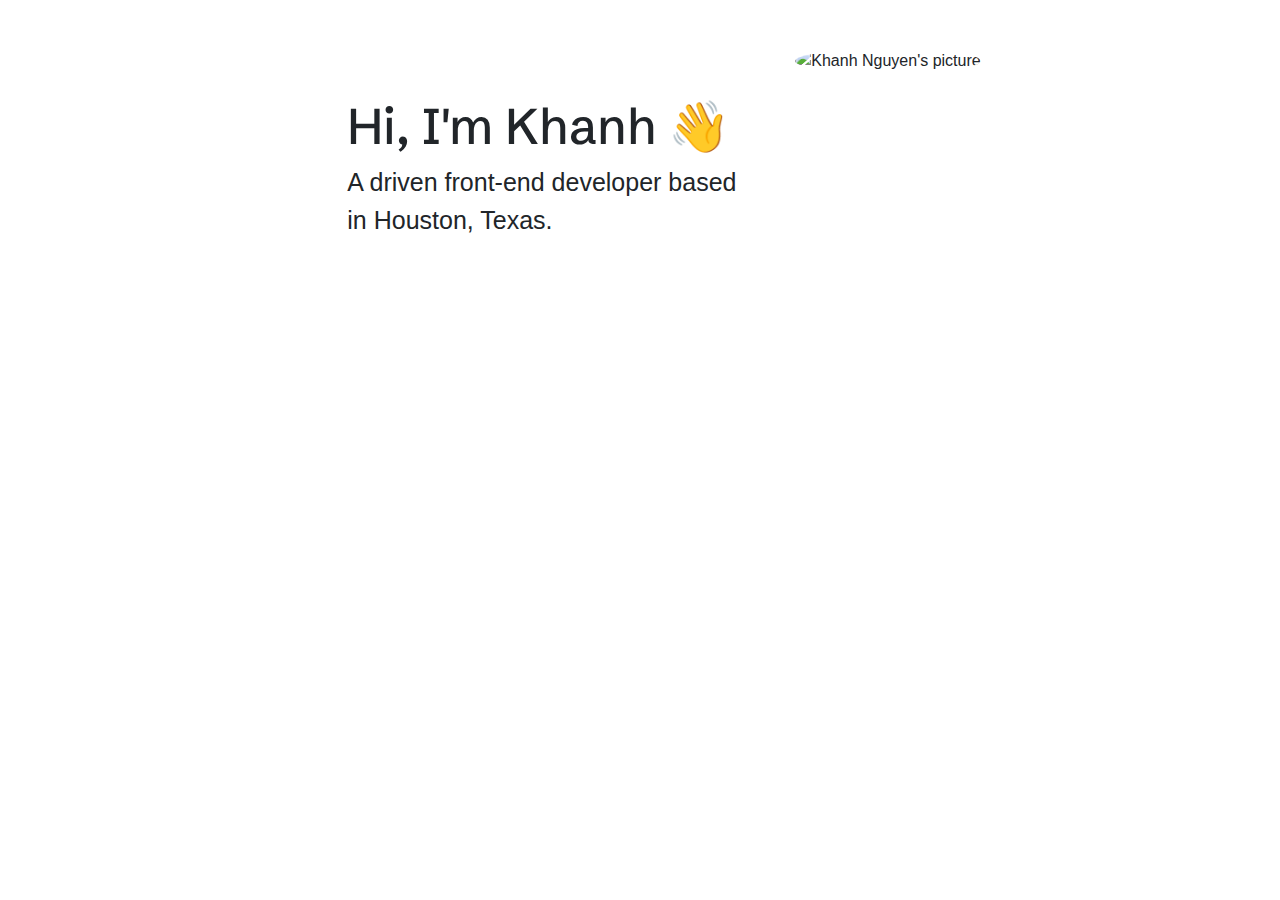
==== index.html @ e23da2a3 "Added CSS color variables in CSS" ====
<!DOCTYPE html>
<html lang="en">

<head>
    <meta charset="UTF-8">
    <meta name="viewport" content="width=device-width, initial-scale=1.0">
    <title>Khanh Nguyen - Portfolio</title>
    <meta name="description"
        content="Khanh Nguyen's front-end developer portfolio specializing in HTML, CSS, and JavaScript.">
    <link rel="stylesheet" href="https://cdn.jsdelivr.net/npm/bootstrap@4.0.0/dist/css/bootstrap.min.css"
        integrity="sha384-Gn5384xqQ1aoWXA+058RXPxPg6fy4IWvTNh0E263XmFcJlSAwiGgFAW/dAiS6JXm" crossorigin="anonymous">
    <link rel="preconnect" href="https://fonts.googleapis.com">
    <link rel="preconnect" href="https://fonts.gstatic.com" crossorigin>
    <link href="https://fonts.googleapis.com/css2?family=Schibsted+Grotesk:wght@700&display=swap" rel="stylesheet">
    <script src="https://kit.fontawesome.com/e6a4cb6747.js" crossorigin="anonymous"></script>
    <link rel="stylesheet" href="/css/style.css">
</head>

<body>
    <div class="intro-container d-flex justify-content-center m-5">
        <div class="intro-content m-5">
            <h1>Hi, I'm Khanh 👋</h1>
            <p class="intro-description">A driven front-end developer based in Houston, Texas.</p>
            <div class="intro-links">
                <span>
                    <a href="mailto:knh.nguyen2002@gmail.com" target="_blank" class="in-link" title="Email link"><i
                            class="fa-solid fa-envelope"></i></a>
                </span>
                <span>
                    <a href="https://www.linkedin.com/in/khanhn2002/" target="_blank" class="in-link"
                        title="LinkedIn link"><i class="fa-brands fa-linkedin"></i></a>
                </span>
                <span>
                    <a href="https://github.com/sixthsenseriot" target="_blank" class="in-link" title="GitHub link"><i
                            class="fa-brands fa-github"></i></a>
                </span>
            </div class="intro-links">
        </div>
        <div class="intro-picture">
            <img src="/img/pfp_main.jpg" alt="Khanh Nguyen's picture" title="Khanh Nguyen's picture"
                class="pfp rounded-circle">
        </div>
    </div>

    <script src="https://code.jquery.com/jquery-3.2.1.slim.min.js"
        integrity="sha384-KJ3o2DKtIkvYIK3UENzmM7KCkRr/rE9/Qpg6aAZGJwFDMVNA/GpGFF93hXpG5KkN"
        crossorigin="anonymous"></script>
    <script src="https://cdn.jsdelivr.net/npm/popper.js@1.12.9/dist/umd/popper.min.js"
        integrity="sha384-ApNbgh9B+Y1QKtv3Rn7W3mgPxhU9K/ScQsAP7hUibX39j7fakFPskvXusvfa0b4Q"
        crossorigin="anonymous"></script>
    <script src="https://cdn.jsdelivr.net/npm/bootstrap@4.0.0/dist/js/bootstrap.min.js"
        integrity="sha384-JZR6Spejh4U02d8jOt6vLEHfe/JQGiRRSQQxSfFWpi1MquVdAyjUar5+76PVCmYl"
        crossorigin="anonymous"></script>
</body>

</html>
---- css/style.css ----
:root {
  --primary-black: #212529;
  --lighter-black: #535c64;
}

.intro-content {
  max-width: 400px;
}

h1 {
  font-family: "Schibsted Grotesk", sans-serif;
  font-size: 50px;
}

.intro-description {
  font-size: 25px;
}

a.in-link {
  color: var(--primary-black);
  font-size: 25px;
  margin-right: 10px;
}

a.in-link:hover {
  color: var(--lighter-black);
}

.pfp {
  max-width: 300px;
}
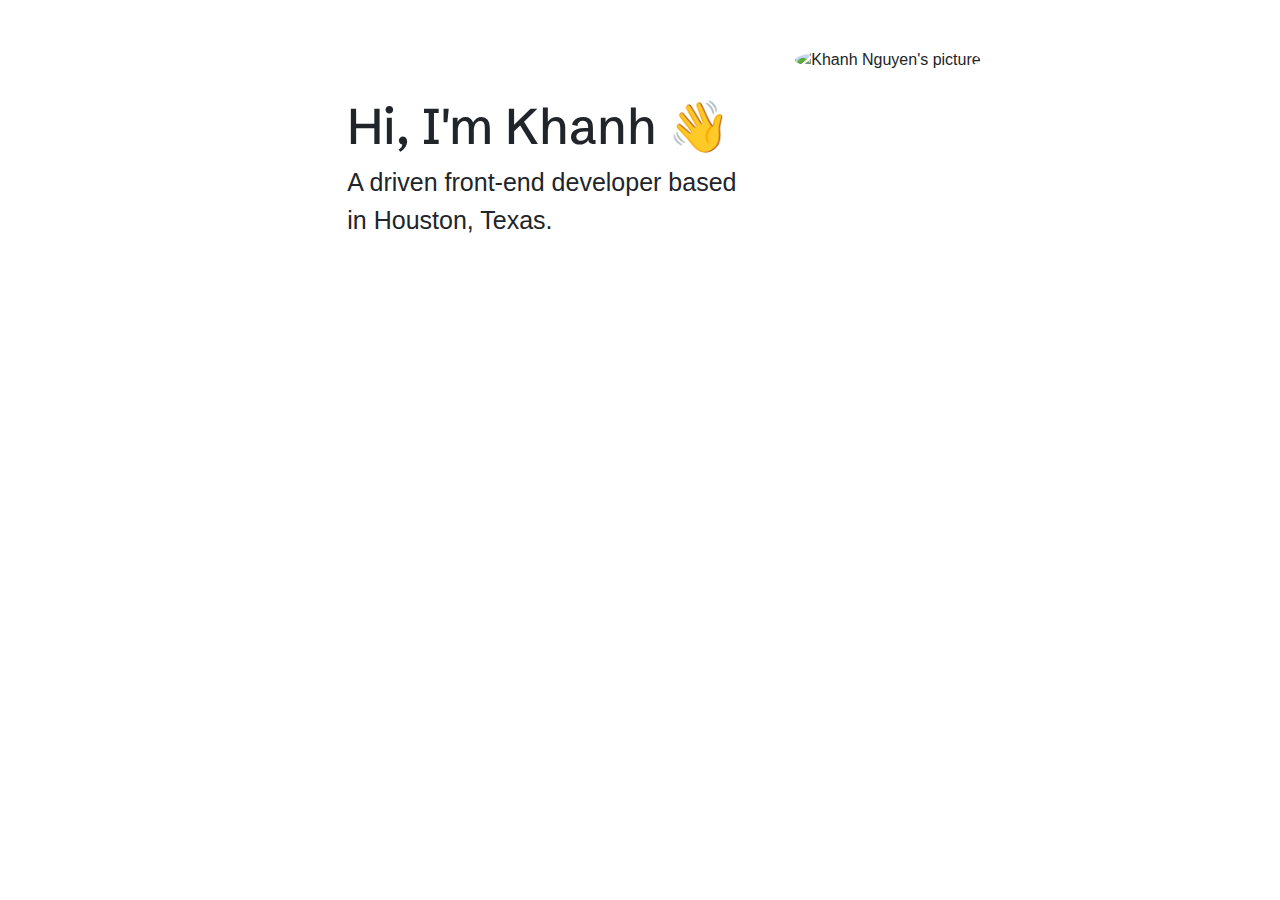
==== commit 09a9fa79: "Remove intro image from mobile view in HTML" ====
--- a/index.html
+++ b/index.html
@@ -38,7 +38,7 @@
         </div>
         <div class="intro-picture">
             <img src="/img/pfp_main.jpg" alt="Khanh Nguyen's picture" title="Khanh Nguyen's picture"
-                class="pfp rounded-circle">
+                class="pfp rounded-circle d-none d-md-block">
         </div>
     </div>
 
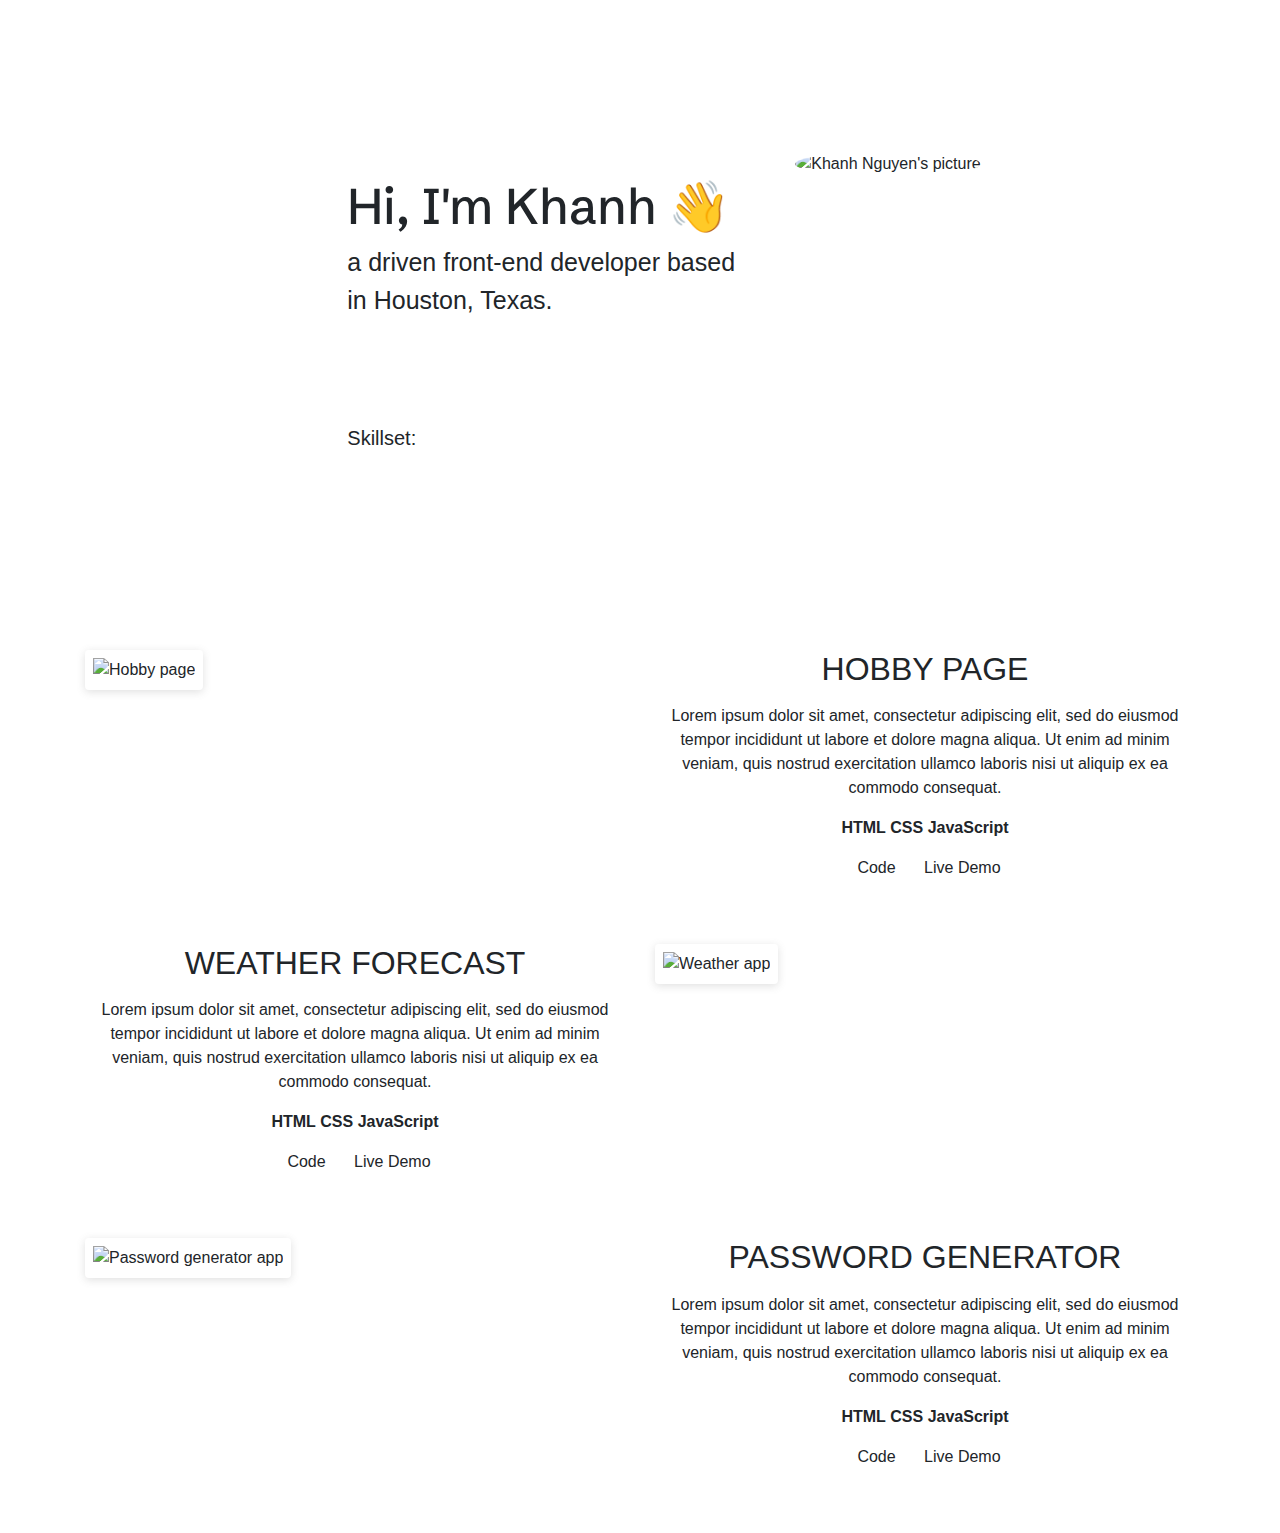
==== commit 1aae5bcc: "Added project code and website links in HTML" ====
--- a/index.html
+++ b/index.html
@@ -20,10 +20,10 @@
     <div class="intro-container d-flex justify-content-center m-5">
         <div class="intro-content m-5">
             <h1>Hi, I'm Khanh 👋</h1>
-            <p class="intro-description">A driven front-end developer based in Houston, Texas.</p>
-            <div class="intro-links">
+            <p class="intro-description">a driven front-end developer based in Houston, Texas.</p>
+            <div class="mb-5">
                 <span>
-                    <a href="mailto:knh.nguyen2002@gmail.com" target="_blank" class="in-link" title="Email link"><i
+                    <a href="mailto:knh.nguyen2002@gmail.com" class="in-link" title="Email link"><i
                             class="fa-solid fa-envelope"></i></a>
                 </span>
                 <span>
@@ -34,11 +34,108 @@
                     <a href="https://github.com/sixthsenseriot" target="_blank" class="in-link" title="GitHub link"><i
                             class="fa-brands fa-github"></i></a>
                 </span>
-            </div class="intro-links">
+            </div>
+            <div class="skillset-container">
+                <span>
+                    <span class="mr-2">Skillset:</span>
+                    <i class="dev-logo fa-brands fa-html5"></i>
+                    <i class="dev-logo fa-brands fa-css3-alt"></i>
+                    <i class="dev-logo fa-brands fa-square-js"></i>
+                </span>
+            </div>
         </div>
         <div class="intro-picture">
-            <img src="/img/pfp_main.jpg" alt="Khanh Nguyen's picture" title="Khanh Nguyen's picture"
-                class="pfp rounded-circle d-none d-md-block">
+            <img src="/img/pfp-main.jpg" alt="Khanh Nguyen's picture" title="Khanh Nguyen's picture"
+                class="pfp rounded-circle d-none d-md-block mt-4">
+        </div>
+    </div>
+
+    <div class="projects-container m-5">
+        <div class="container">
+            <div class="row mb-5">
+                <div class="col-sm-6">
+                    <img src="/img/hobby.png" alt="Hobby page" title="Hobby page"
+                        class="project-img img-fluid rounded p-2">
+                </div>
+                <div class="col-sm-6">
+                    <h2 class="text-center mb-3">HOBBY PAGE</h2>
+                    <p class="text-center">
+                        Lorem ipsum dolor sit amet, consectetur adipiscing elit, sed do
+                        eiusmod tempor incididunt ut labore et dolore magna aliqua. Ut
+                        enim ad minim veniam, quis nostrud exercitation ullamco laboris
+                        nisi ut aliquip ex ea commodo consequat.
+                    </p>
+                    <p class="text-center">
+                        <span class="font-weight-bold">HTML</span>
+                        <span class="font-weight-bold">CSS</span>
+                        <span class="font-weight-bold">JavaScript</span>
+                    </p>
+                    <p class="text-center">
+                        <a href="https://github.com/sixthsenseriot/hobby-page" target="_blank"
+                            title="Github repository link" class="project-link mr-3"><i
+                                class="fa-brands fa-github mr-2"></i>Code</a>
+                        <a href="https://hobby-page-kn.netlify.app/" target="_blank" title="Live demo link"
+                            class="project-link"><i class="fa-solid fa-arrow-up-right-from-square mr-2"></i>Live
+                            Demo</a>
+                    </p>
+                </div>
+            </div>
+            <div class="row mb-5">
+                <div class="col-sm-6">
+                    <h2 class="text-center mb-3">WEATHER FORECAST</h2>
+                    <p class="text-center">
+                        Lorem ipsum dolor sit amet, consectetur adipiscing elit, sed do
+                        eiusmod tempor incididunt ut labore et dolore magna aliqua. Ut
+                        enim ad minim veniam, quis nostrud exercitation ullamco laboris
+                        nisi ut aliquip ex ea commodo consequat.
+                    </p>
+                    <p class="text-center">
+                        <span class="font-weight-bold">HTML</span>
+                        <span class="font-weight-bold">CSS</span>
+                        <span class="font-weight-bold">JavaScript</span>
+                    </p>
+                    <p class="text-center">
+                        <a href="https://github.com/sixthsenseriot/vanilla-weather-app" target="_blank"
+                            title="Github repository link" class="project-link mr-3"><i
+                                class="fa-brands fa-github mr-2"></i>Code</a>
+                        <a href="https://weather-app-kn.netlify.app/" target="_blank" title="Live demo link"
+                            class="project-link"><i class="fa-solid fa-arrow-up-right-from-square mr-2"></i>Live
+                            Demo</a>
+                    </p>
+                </div>
+                <div class="col-sm-6">
+                    <img src="/img/weather.png" alt="Weather app" title="Weather app"
+                        class="project-img img-fluid rounded p-2">
+                </div>
+            </div>
+            <div class="row mb-5">
+                <div class="col-sm-6">
+                    <img src="/img/password.png" alt="Password generator app" title="Password generator app"
+                        class="project-img img-fluid rounded p-2">
+                </div>
+                <div class="col-sm-6">
+                    <h2 class="text-center mb-3">PASSWORD GENERATOR</h2>
+                    <p class="text-center">
+                        Lorem ipsum dolor sit amet, consectetur adipiscing elit, sed do
+                        eiusmod tempor incididunt ut labore et dolore magna aliqua. Ut
+                        enim ad minim veniam, quis nostrud exercitation ullamco laboris
+                        nisi ut aliquip ex ea commodo consequat.
+                    </p>
+                    <p class="text-center">
+                        <span class="font-weight-bold">HTML</span>
+                        <span class="font-weight-bold">CSS</span>
+                        <span class="font-weight-bold">JavaScript</span>
+                    </p>
+                    <p class="text-center">
+                        <a href="https://github.com/sixthsenseriot/dashlane-generator-clone" target="_blank"
+                            title="Github repository link" class="project-link mr-3"><i
+                                class="fa-brands fa-github mr-2"></i>Code</a>
+                        <a href="https://password-generator-kn.netlify.app/" target="_blank" title="Live demo link"
+                            class="project-link"><i class="fa-solid fa-arrow-up-right-from-square mr-2"></i>Live
+                            Demo</a>
+                    </p>
+                </div>
+            </div>
         </div>
     </div>
 
--- a/css/style.css
+++ b/css/style.css
@@ -1,8 +1,13 @@
 :root {
   --primary-black: #212529;
-  --lighter-black: #535c64;
+  --light-blue: #3878af;
+  --box-shadow: rgba(99, 99, 99, 0.2) 0px 2px 8px 0px;
 }
 
+.intro-container {
+  padding-top: 80px;
+  padding-bottom: 100px;
+}
 .intro-content {
   max-width: 400px;
 }
@@ -15,17 +20,49 @@
 .intro-description {
   font-size: 25px;
 }
-
 a.in-link {
   color: var(--primary-black);
   font-size: 25px;
   margin-right: 10px;
 }
+a.in-link:hover {
+  color: var(--light-blue);
+}
 
-a.in-link:hover {
-  color: var(--lighter-black);
+.skillset-container {
+  font-size: 20px;
+}
+.dev-logo {
+  margin: 0 10px;
+  font-size: 22px;
+}
+.fa-html5 {
+  color: #e44d25;
+}
+.fa-css3-alt {
+  color: #016bc1;
+}
+.fa-square-js {
+  color: #e4a125;
 }
 
 .pfp {
   max-width: 300px;
 }
+
+.project-img {
+  box-shadow: var(--box-shadow);
+}
+
+.project-link {
+  color: var(--primary-black);
+}
+.project-link:hover {
+  color: var(--light-blue);
+}
+
+@media (max-width: 767px) {
+  .intro-content {
+    text-align: center;
+  }
+}
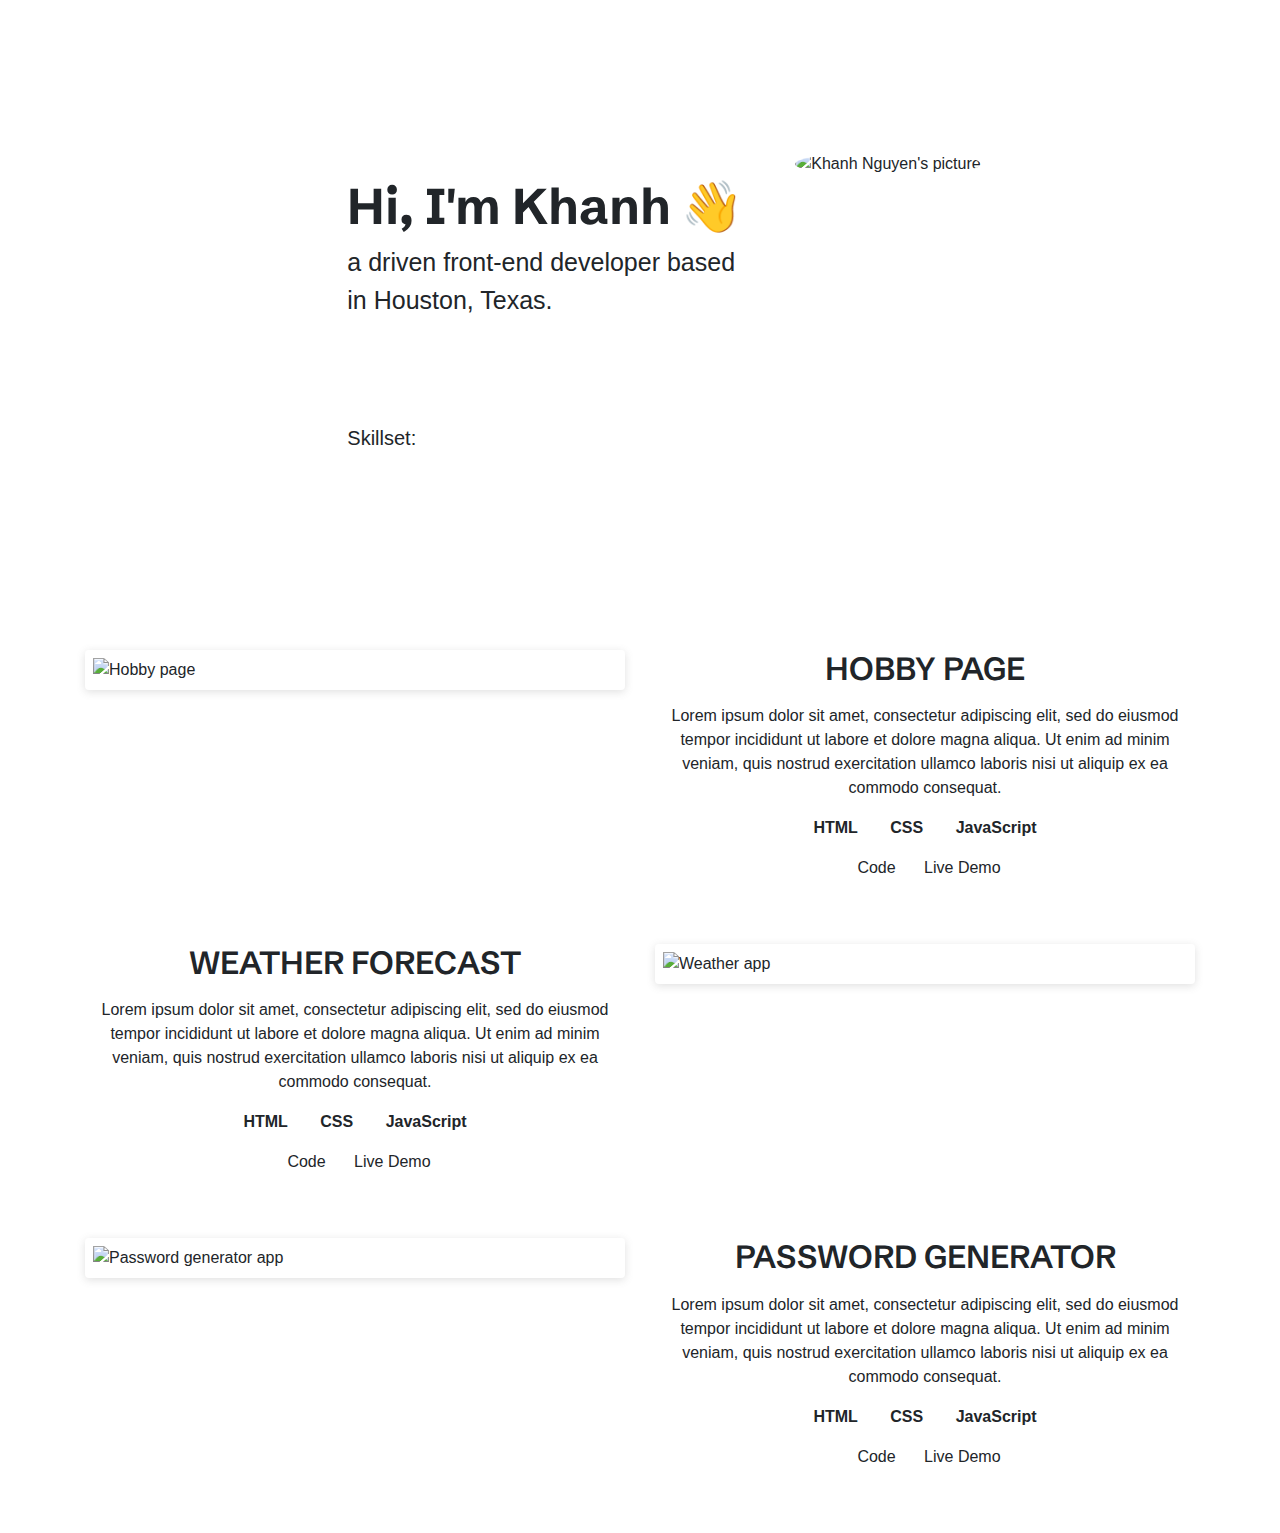
==== commit 9e750337: "Revised media query in CSS" ====
--- a/index.html
+++ b/index.html
@@ -11,7 +11,7 @@
         integrity="sha384-Gn5384xqQ1aoWXA+058RXPxPg6fy4IWvTNh0E263XmFcJlSAwiGgFAW/dAiS6JXm" crossorigin="anonymous">
     <link rel="preconnect" href="https://fonts.googleapis.com">
     <link rel="preconnect" href="https://fonts.gstatic.com" crossorigin>
-    <link href="https://fonts.googleapis.com/css2?family=Schibsted+Grotesk:wght@700&display=swap" rel="stylesheet">
+    <link href="https://fonts.googleapis.com/css2?family=Schibsted+Grotesk:wght@600;700&display=swap" rel="stylesheet">
     <script src="https://kit.fontawesome.com/e6a4cb6747.js" crossorigin="anonymous"></script>
     <link rel="stylesheet" href="/css/style.css">
 </head>
@@ -55,7 +55,7 @@
             <div class="row mb-5">
                 <div class="col-sm-6">
                     <img src="/img/hobby.png" alt="Hobby page" title="Hobby page"
-                        class="project-img img-fluid rounded p-2">
+                        class="project-img img-fluid rounded p-2 d-none d-sm-block">
                 </div>
                 <div class="col-sm-6">
                     <h2 class="text-center mb-3">HOBBY PAGE</h2>
@@ -66,9 +66,9 @@
                         nisi ut aliquip ex ea commodo consequat.
                     </p>
                     <p class="text-center">
-                        <span class="font-weight-bold">HTML</span>
-                        <span class="font-weight-bold">CSS</span>
-                        <span class="font-weight-bold">JavaScript</span>
+                        <span class="stack-used font-weight-bold">HTML</span>
+                        <span class="stack-used font-weight-bold">CSS</span>
+                        <span class="stack-used font-weight-bold">JavaScript</span>
                     </p>
                     <p class="text-center">
                         <a href="https://github.com/sixthsenseriot/hobby-page" target="_blank"
@@ -90,9 +90,9 @@
                         nisi ut aliquip ex ea commodo consequat.
                     </p>
                     <p class="text-center">
-                        <span class="font-weight-bold">HTML</span>
-                        <span class="font-weight-bold">CSS</span>
-                        <span class="font-weight-bold">JavaScript</span>
+                        <span class="stack-used font-weight-bold">HTML</span>
+                        <span class="stack-used font-weight-bold">CSS</span>
+                        <span class="stack-used font-weight-bold">JavaScript</span>
                     </p>
                     <p class="text-center">
                         <a href="https://github.com/sixthsenseriot/vanilla-weather-app" target="_blank"
@@ -105,13 +105,13 @@
                 </div>
                 <div class="col-sm-6">
                     <img src="/img/weather.png" alt="Weather app" title="Weather app"
-                        class="project-img img-fluid rounded p-2">
+                        class="project-img img-fluid rounded p-2 d-none d-sm-block">
                 </div>
             </div>
             <div class="row mb-5">
                 <div class="col-sm-6">
                     <img src="/img/password.png" alt="Password generator app" title="Password generator app"
-                        class="project-img img-fluid rounded p-2">
+                        class="project-img img-fluid rounded p-2 d-none d-sm-block">
                 </div>
                 <div class="col-sm-6">
                     <h2 class="text-center mb-3">PASSWORD GENERATOR</h2>
@@ -122,9 +122,9 @@
                         nisi ut aliquip ex ea commodo consequat.
                     </p>
                     <p class="text-center">
-                        <span class="font-weight-bold">HTML</span>
-                        <span class="font-weight-bold">CSS</span>
-                        <span class="font-weight-bold">JavaScript</span>
+                        <span class="stack-used font-weight-bold">HTML</span>
+                        <span class="stack-used font-weight-bold">CSS</span>
+                        <span class="stack-used font-weight-bold">JavaScript</span>
                     </p>
                     <p class="text-center">
                         <a href="https://github.com/sixthsenseriot/dashlane-generator-clone" target="_blank"
--- a/css/style.css
+++ b/css/style.css
@@ -2,6 +2,7 @@
   --primary-black: #212529;
   --light-blue: #3878af;
   --box-shadow: rgba(99, 99, 99, 0.2) 0px 2px 8px 0px;
+  --grotesk-font: "Schibsted Grotesk", sans-serif;
 }
 
 .intro-container {
@@ -13,8 +14,13 @@
 }
 
 h1 {
-  font-family: "Schibsted Grotesk", sans-serif;
+  font-family: var(--grotesk-font);
   font-size: 50px;
+  font-weight: 700;
+}
+h2 {
+  font-family: var(--grotesk-font);
+  font-weight: 600;
 }
 
 .intro-description {
@@ -53,16 +59,37 @@
 .project-img {
   box-shadow: var(--box-shadow);
 }
-
 .project-link {
   color: var(--primary-black);
 }
 .project-link:hover {
   color: var(--light-blue);
 }
+.stack-used {
+  margin: 0 14px;
+}
 
 @media (max-width: 767px) {
+  .intro-container {
+    padding-top: 60px;
+    padding-bottom: 100px;
+  }
+  h1 {
+    font-size: 38px;
+  }
+  .intro-description {
+    font-size: 20px;
+  }
   .intro-content {
     text-align: center;
   }
+  a.in-link {
+    margin: 0 5px;
+  }
+  .skillset-container {
+    font-size: 18px;
+  }
+  .dev-logo {
+    margin: 0 5px;
+  }
 }
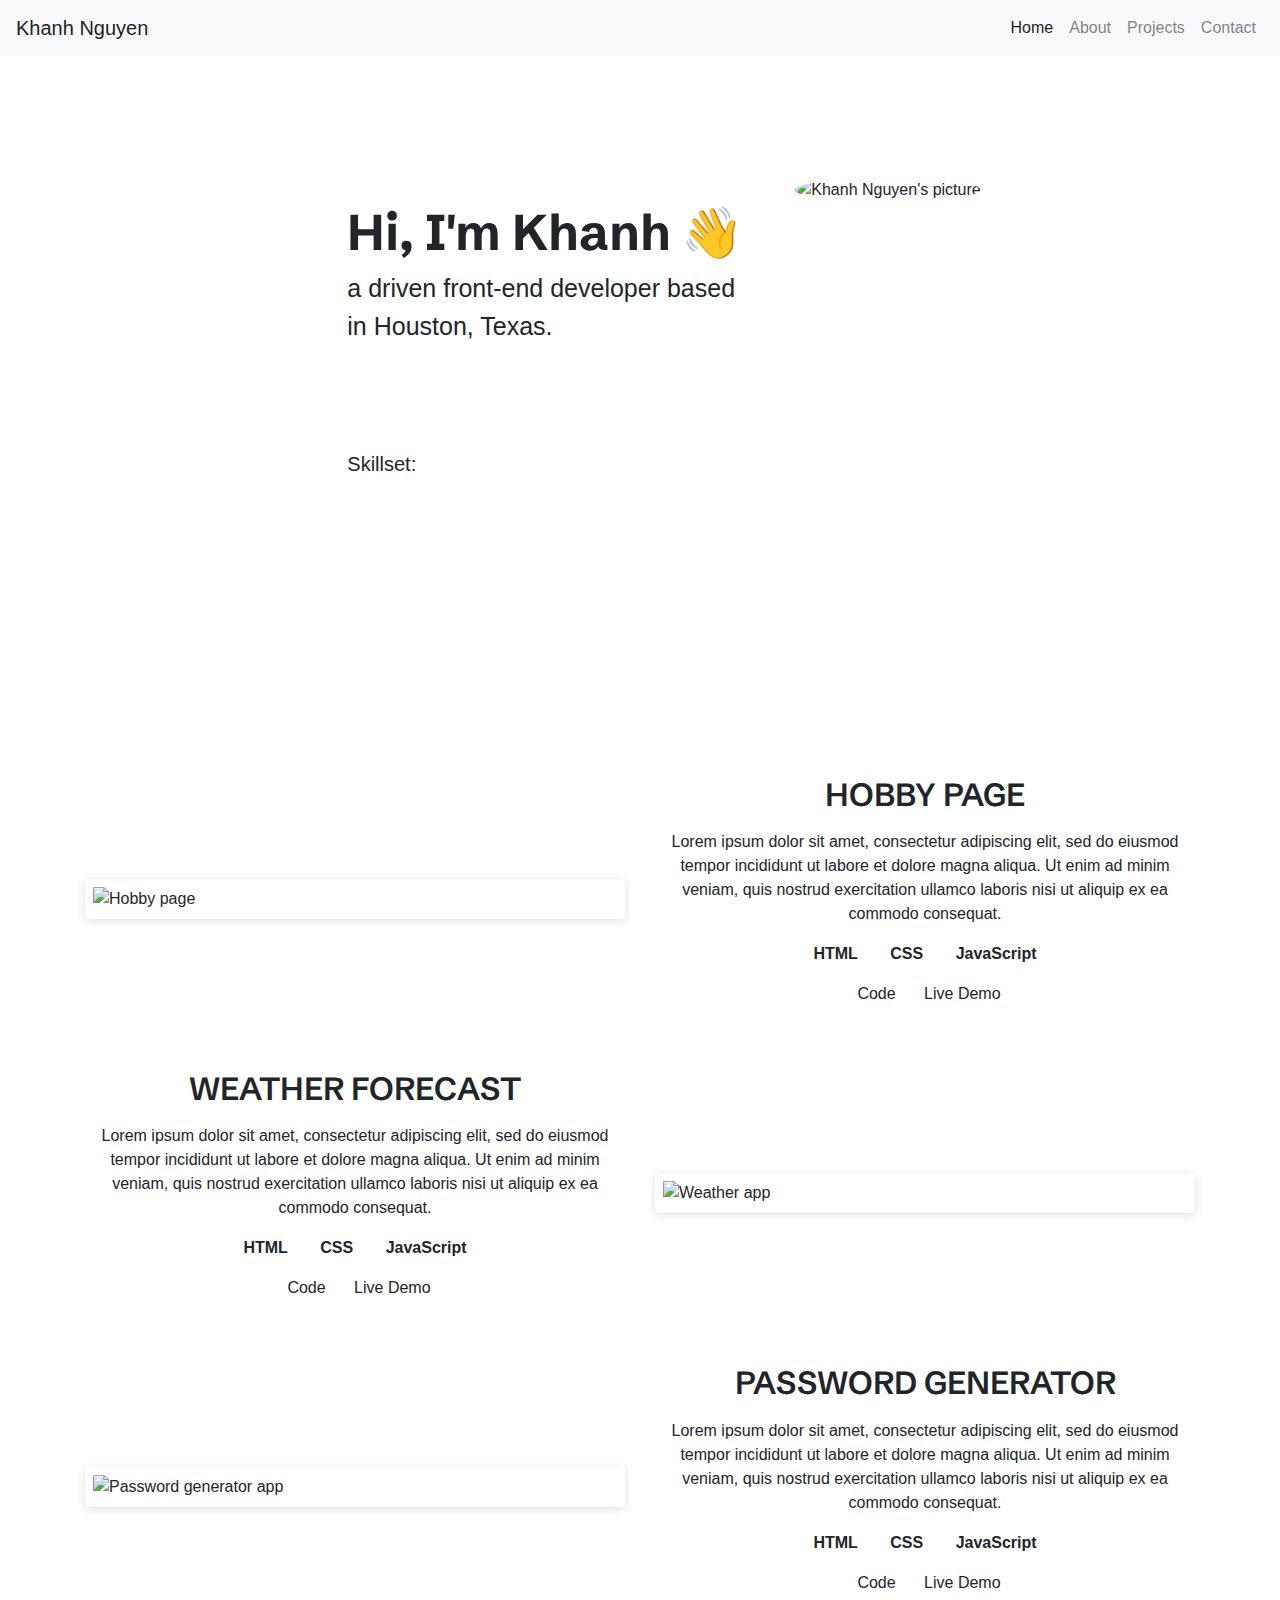
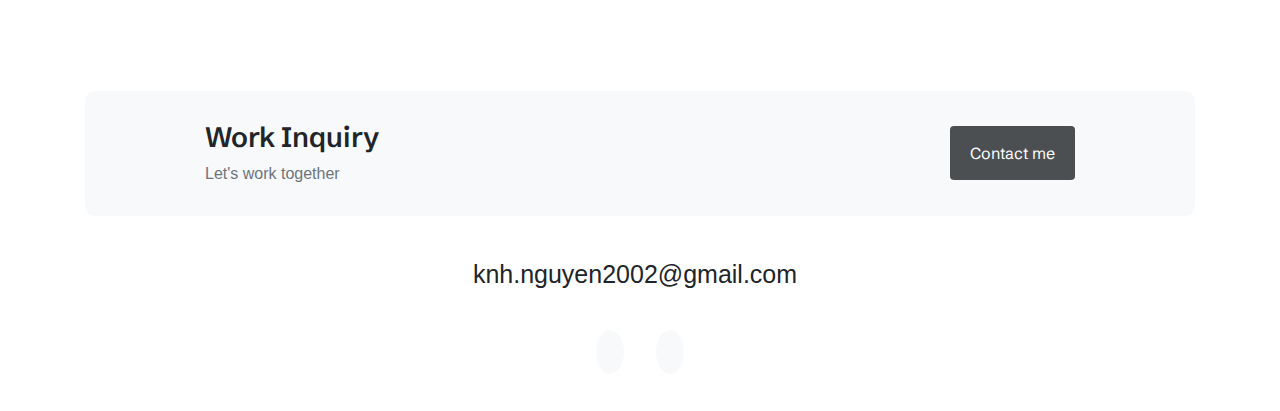
==== commit cebe9b72: "Made footer in index.html" ====
--- a/index.html
+++ b/index.html
@@ -17,6 +17,21 @@
 </head>
 
 <body>
+    <nav class="navbar navbar-expand-lg navbar-light bg-light">
+        <a class="navbar-brand" href="/">Khanh Nguyen</a>
+        <button class="navbar-toggler" type="button" data-toggle="collapse" data-target="#navbarNavAltMarkup"
+            aria-controls="navbarNavAltMarkup" aria-expanded="false" aria-label="Toggle navigation">
+            <span class="navbar-toggler-icon"></span>
+        </button>
+        <div class="collapse navbar-collapse justify-content-end" id="navbarNavAltMarkup">
+            <div class="navbar-nav">
+                <a class="nav-item nav-link active" href="/">Home <span class="sr-only">(current)</span></a>
+                <a class="nav-item nav-link" href="/about.html">About</a>
+                <a class="nav-item nav-link" href="/projects.html">Projects</a>
+                <a class="nav-item nav-link" href="/contact.html">Contact</a>
+            </div>
+        </div>
+    </nav>
     <div class="intro-container d-flex justify-content-center m-5">
         <div class="intro-content m-5">
             <h1>Hi, I'm Khanh 👋</h1>
@@ -52,7 +67,7 @@
 
     <div class="projects-container m-5">
         <div class="container">
-            <div class="row mb-5">
+            <div class="row mb-5 align-items-center">
                 <div class="col-sm-6">
                     <img src="/img/hobby.png" alt="Hobby page" title="Hobby page"
                         class="project-img img-fluid rounded p-2 d-none d-sm-block">
@@ -80,7 +95,7 @@
                     </p>
                 </div>
             </div>
-            <div class="row mb-5">
+            <div class="row mb-5 align-items-center">
                 <div class="col-sm-6">
                     <h2 class="text-center mb-3">WEATHER FORECAST</h2>
                     <p class="text-center">
@@ -108,7 +123,7 @@
                         class="project-img img-fluid rounded p-2 d-none d-sm-block">
                 </div>
             </div>
-            <div class="row mb-5">
+            <div class="row mb-5 align-items-center">
                 <div class="col-sm-6">
                     <img src="/img/password.png" alt="Password generator app" title="Password generator app"
                         class="project-img img-fluid rounded p-2 d-none d-sm-block">
@@ -139,6 +154,34 @@
         </div>
     </div>
 
+    <div class="container footer-container">
+        <footer>
+            <div class="contact-box d-flex justify-content-between align-items-center">
+                <div>
+                    <h3>Work Inquiry</h3>
+                    <p class="text-muted">Let's work together</p>
+                </div>
+                <div>
+                    <a href="/contact.html"><button class="contact-btn">Contact me</button></a>
+                </div>
+            </div>
+            <div class="d-flex justify-content-center">
+                <a href="mailto:knh.nguyen2002@gmail.com" title="Email link"
+                    class="email-link">knh.nguyen2002@gmail.com</a>
+            </div>
+            <div class="social-links text-center d-flex justify-content-center">
+                <div class="mr-3">
+                    <a href="https://www.linkedin.com/in/khanhn2002/" target="_blank" class="social"
+                        title="LinkedIn link"><i class="fa-brands fa-linkedin"></i></a>
+                </div>
+                <div class="ml-3">
+                    <a href="https://github.com/sixthsenseriot" target="_blank" class="social" title="GitHub link"><i
+                            class="fa-brands fa-github"></i></a>
+                </div>
+            </div>
+        </footer>
+    </div>
+
     <script src="https://code.jquery.com/jquery-3.2.1.slim.min.js"
         integrity="sha384-KJ3o2DKtIkvYIK3UENzmM7KCkRr/rE9/Qpg6aAZGJwFDMVNA/GpGFF93hXpG5KkN"
         crossorigin="anonymous"></script>
--- a/css/style.css
+++ b/css/style.css
@@ -1,16 +1,28 @@
 :root {
   --primary-black: #212529;
   --light-blue: #3878af;
+  --off-white: #f8f9fa;
   --box-shadow: rgba(99, 99, 99, 0.2) 0px 2px 8px 0px;
   --grotesk-font: "Schibsted Grotesk", sans-serif;
 }
 
 .intro-container {
-  padding-top: 80px;
-  padding-bottom: 100px;
+  padding-top: 50px;
+  padding-bottom: 200px;
 }
 .intro-content {
   max-width: 400px;
+}
+.about-container {
+  padding-top: 10px;
+}
+.about-content {
+  max-width: 400px;
+  margin: 3rem;
+}
+.content-container,
+.projects-header {
+  padding-top: 10px;
 }
 
 h1 {
@@ -18,21 +30,76 @@
   font-size: 50px;
   font-weight: 700;
 }
-h2 {
+h2,
+h3 {
   font-family: var(--grotesk-font);
   font-weight: 600;
 }
 
-.intro-description {
+.projects-header {
+  font-size: 40px;
+}
+
+.intro-description,
+.about-description {
   font-size: 25px;
 }
-a.in-link {
+a.in-link,
+a.email-link {
   color: var(--primary-black);
   font-size: 25px;
   margin-right: 10px;
 }
-a.in-link:hover {
+a.in-link:hover,
+a.contact:hover,
+a.email-link:hover {
   color: var(--light-blue);
+}
+a.contact,
+.contact-logo {
+  color: var(--primary-black);
+}
+
+footer {
+  margin-top: 80px;
+  margin-bottom: 40px;
+}
+footer .contact-box {
+  background-color: var(--off-white);
+  padding: 30px 120px;
+  border-radius: 10px;
+}
+footer .contact-box p {
+  margin: 0;
+}
+
+.email-link {
+  margin: 40px 0;
+}
+.social {
+  color: var(--primary-black);
+  background-color: var(--off-white);
+  font-size: 25px;
+  padding: 8px 14px;
+  border-radius: 50%;
+}
+
+.see-proj-btn,
+.contact-btn {
+  border-radius: 4px;
+  padding: 15px 20px;
+  color: white;
+  background-color: var(--primary-black);
+  border: none;
+  font-family: var(--grotesk-font);
+  opacity: 0.8;
+}
+.see-proj-btn:hover,
+.contact-btn:hover {
+  cursor: pointer;
+  background-color: var(--light-blue);
+  color: white;
+  transition: all 100ms ease-in-out;
 }
 
 .skillset-container {
@@ -68,6 +135,12 @@
 .stack-used {
   margin: 0 14px;
 }
+.enhance-img {
+  transition: transform 0.2s;
+}
+.enhance-img:hover {
+  transform: scale(1.02);
+}
 
 @media (max-width: 767px) {
   .intro-container {
@@ -92,4 +165,20 @@
   .dev-logo {
     margin: 0 5px;
   }
+  .about-container {
+    padding-top: 80px;
+  }
+  .about-content {
+    text-align: center;
+    margin: 0;
+  }
+  .card {
+    padding: 10px;
+  }
+  .contact-box {
+    display: none !important;
+  }
+  .email-link {
+    font-size: 20px !important;
+  }
 }
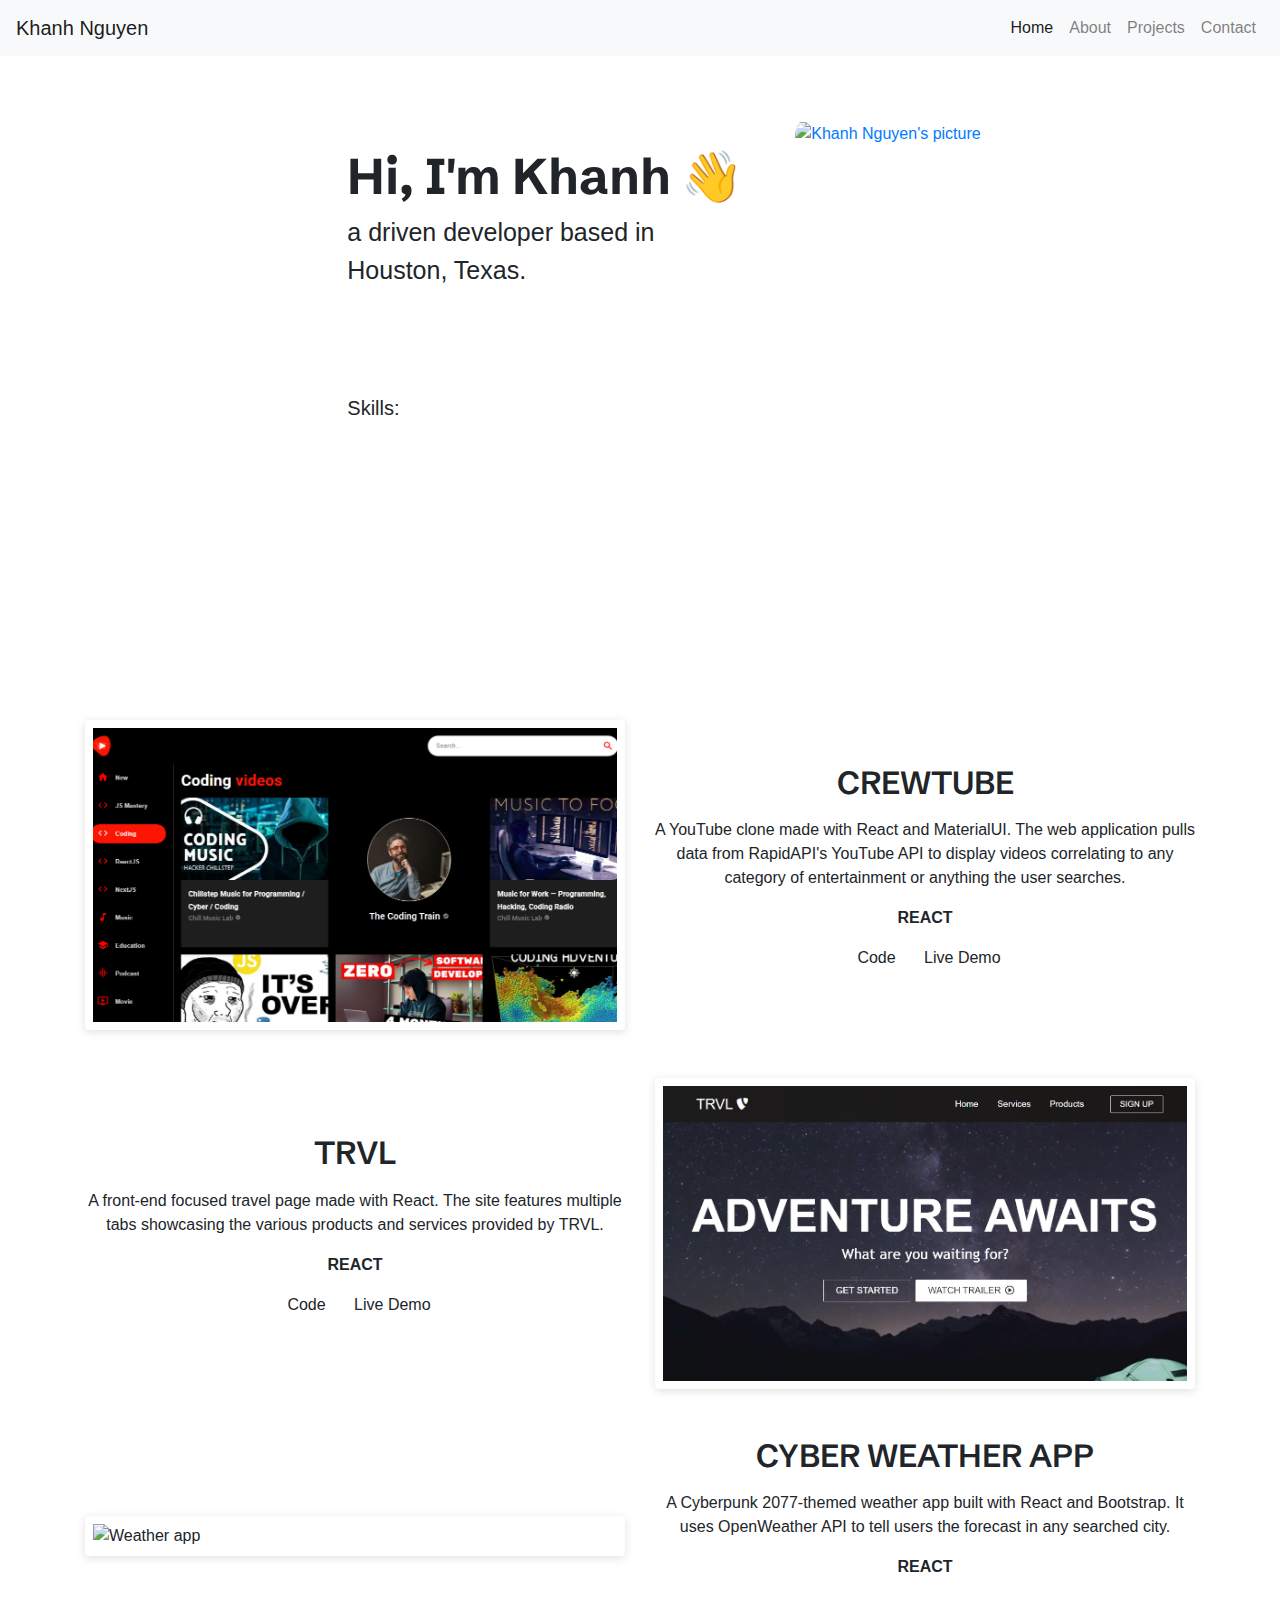
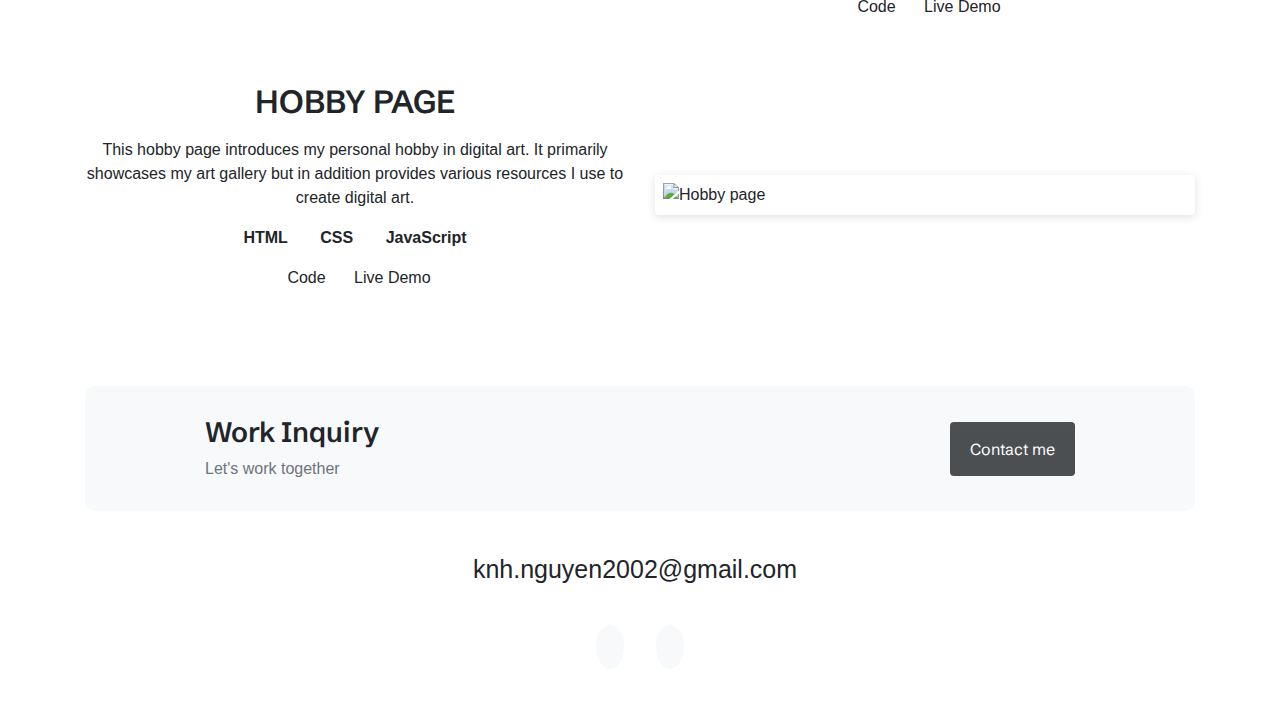
==== commit 93538f56: "Added new projects to homepage" ====
--- a/index.html
+++ b/index.html
@@ -4,9 +4,8 @@
 <head>
     <meta charset="UTF-8">
     <meta name="viewport" content="width=device-width, initial-scale=1.0">
-    <title>Khanh Nguyen - Portfolio</title>
-    <meta name="description"
-        content="Khanh Nguyen's front-end developer portfolio specializing in HTML, CSS, and JavaScript.">
+    <title>Developer - Khanh Nguyen</title>
+    <meta name="description" content="Khanh is a developer based in Houston, Texas.">
     <link rel="stylesheet" href="https://cdn.jsdelivr.net/npm/bootstrap@4.0.0/dist/css/bootstrap.min.css"
         integrity="sha384-Gn5384xqQ1aoWXA+058RXPxPg6fy4IWvTNh0E263XmFcJlSAwiGgFAW/dAiS6JXm" crossorigin="anonymous">
     <link rel="preconnect" href="https://fonts.googleapis.com">
@@ -17,8 +16,8 @@
 </head>
 
 <body>
-    <nav class="navbar navbar-expand-lg navbar-light bg-light">
-        <a class="navbar-brand" href="/">Khanh Nguyen</a>
+    <nav class="navbar fixed-top navbar-expand-lg navbar-light bg-light">
+        <a class="navbar-brand" href="/" title="Homepage">Khanh Nguyen</a>
         <button class="navbar-toggler" type="button" data-toggle="collapse" data-target="#navbarNavAltMarkup"
             aria-controls="navbarNavAltMarkup" aria-expanded="false" aria-label="Toggle navigation">
             <span class="navbar-toggler-icon"></span>
@@ -35,7 +34,7 @@
     <div class="intro-container d-flex justify-content-center m-5">
         <div class="intro-content m-5">
             <h1>Hi, I'm Khanh 👋</h1>
-            <p class="intro-description">a driven front-end developer based in Houston, Texas.</p>
+            <p class="intro-description">a driven developer based in Houston, Texas.</p>
             <div class="mb-5">
                 <span>
                     <a href="mailto:knh.nguyen2002@gmail.com" class="in-link" title="Email link"><i
@@ -51,34 +50,107 @@
                 </span>
             </div>
             <div class="skillset-container">
-                <span>
-                    <span class="mr-2">Skillset:</span>
-                    <i class="dev-logo fa-brands fa-html5"></i>
-                    <i class="dev-logo fa-brands fa-css3-alt"></i>
-                    <i class="dev-logo fa-brands fa-square-js"></i>
+                <span class="align-items-center">
+                    <span class="mr-2">Skills:</span>
+                    <i class="dev-logo fa-brands fa-html5" title="HTML"></i>
+                    <i class="dev-logo fa-brands fa-css3-alt" title="CSS"></i>
+                    <i class="dev-logo fa-brands fa-square-js" title="JavaScript"></i>
+                    <i class="dev-logo fa-brands fa-react" title="React"></i>
+                    <i class="dev-logo fa-solid fa-database" title="PostgresSQL Database"></i>
+                    <i class="dev-logo fa-brands fa-bootstrap" title="Bootstrap"></i>
                 </span>
             </div>
         </div>
         <div class="intro-picture">
-            <img src="/img/pfp-main.jpg" alt="Khanh Nguyen's picture" title="Khanh Nguyen's picture"
-                class="pfp rounded-circle d-none d-md-block mt-4">
+            <a href="/about.html" title="Go to About Page">
+                <img src="/img/pfp-main.jpg" alt="Khanh Nguyen's picture"
+                    class="pfp avatar-wobble d-none d-md-block mt-4">
+            </a>
         </div>
     </div>
 
     <div class="projects-container m-5">
         <div class="container">
-            <div class="row mb-5 align-items-center">
-                <div class="col-sm-6">
-                    <img src="/img/hobby.png" alt="Hobby page" title="Hobby page"
-                        class="project-img img-fluid rounded p-2 d-none d-sm-block">
-                </div>
+            
+            <div class="row mb-5 align-items-center">
+                <div class="col-sm-6">
+                    <img src="/img/crewtube.png" alt="YouTube clone" title="Crewtube"
+                        class="project-img img-fluid rounded p-2 d-none d-sm-block">
+                </div>
+                <div class="col-sm-6">
+                    <h2 class="text-center mb-3">CREWTUBE</h2>
+                    <p class="text-center">
+                        A YouTube clone made with React and MaterialUI. The web application pulls data from RapidAPI's YouTube API to display videos correlating to any category of entertainment or anything the user searches.
+                    </p>
+                    <p class="text-center">
+                        <span class="stack-used font-weight-bold">REACT</span>
+                    </p>
+                    <p class="text-center">
+                        <a href="https://github.com/sixthsenseriot/crewtube" target="_blank"
+                        title="Github repository link" class="project-link mr-3"><i
+                        class="fa-brands fa-github mr-2"></i>Code</a>
+                        <a href="https://crewtube.netlify.app/" target="_blank" title="Live demo link"
+                        class="project-link"><i class="fa-solid fa-arrow-up-right-from-square mr-2"></i>Live
+                        Demo</a>
+                    </p>
+                </div>
+            </div>
+
+            <div class="row mb-5 align-items-center">
+                <div class="col-sm-6">
+                    <h2 class="text-center mb-3">TRVL</h2>
+                    <p class="text-center">
+                        A front-end focused travel page made with React. The site features multiple tabs showcasing the various products and services provided by TRVL.
+                    </p>
+                    <p class="text-center">
+                        <span class="stack-used font-weight-bold">REACT</span>
+                    </p>
+                    <p class="text-center">
+                        <a href="https://github.com/sixthsenseriot/react-travel-page" target="_blank"
+                            title="Github repository link" class="project-link mr-3"><i
+                                class="fa-brands fa-github mr-2"></i>Code</a>
+                        <a href="https://react-trvl-page.netlify.app/" target="_blank" title="Live demo link"
+                            class="project-link"><i class="fa-solid fa-arrow-up-right-from-square mr-2"></i>Live
+                            Demo</a>
+                    </p>
+                </div>
+                <div class="col-sm-6">
+                    <img src="/img/trvl.png" alt="Travel page" title="TRVL"
+                        class="project-img img-fluid rounded p-2 d-none d-sm-block">
+                </div>
+            </div>
+
+            <div class="row mb-5 align-items-center">
+                <div class="col-sm-6">
+                    <img src="/img/react-cyberweather.png" alt="Weather app" title="Weather app"
+                    class="project-img img-fluid rounded p-2 d-none d-sm-block">
+                </div>
+                <div class="col-sm-6">
+                    <h2 class="text-center mb-3">CYBER WEATHER APP</h2>
+                    <p class="text-center">
+                        A Cyberpunk 2077-themed weather app built with React and Bootstrap. It uses OpenWeather API to tell
+                        users the forecast in any searched city.
+                    </p>
+                    <p class="text-center">
+                        <span class="stack-used font-weight-bold">REACT</span>
+                    </p>
+                    <p class="text-center">
+                        <a href="https://github.com/sixthsenseriot/react-cyber-weather" target="_blank"
+                            title="Github repository link" class="project-link mr-3"><i
+                                class="fa-brands fa-github mr-2"></i>Code</a>
+                        <a href="https://react-cyberweather.netlify.app/" target="_blank" title="Live demo link"
+                            class="project-link"><i class="fa-solid fa-arrow-up-right-from-square mr-2"></i>Live
+                            Demo</a>
+                    </p>
+                </div>
+            </div>
+
+            <div class="row mb-5 align-items-center">
                 <div class="col-sm-6">
                     <h2 class="text-center mb-3">HOBBY PAGE</h2>
                     <p class="text-center">
-                        Lorem ipsum dolor sit amet, consectetur adipiscing elit, sed do
-                        eiusmod tempor incididunt ut labore et dolore magna aliqua. Ut
-                        enim ad minim veniam, quis nostrud exercitation ullamco laboris
-                        nisi ut aliquip ex ea commodo consequat.
+                        This hobby page introduces my personal hobby in digital art. It primarily showcases my art
+                        gallery but in addition provides various resources I use to create digital art.
                     </p>
                     <p class="text-center">
                         <span class="stack-used font-weight-bold">HTML</span>
@@ -94,15 +166,19 @@
                             Demo</a>
                     </p>
                 </div>
-            </div>
-            <div class="row mb-5 align-items-center">
-                <div class="col-sm-6">
-                    <h2 class="text-center mb-3">WEATHER FORECAST</h2>
-                    <p class="text-center">
-                        Lorem ipsum dolor sit amet, consectetur adipiscing elit, sed do
-                        eiusmod tempor incididunt ut labore et dolore magna aliqua. Ut
-                        enim ad minim veniam, quis nostrud exercitation ullamco laboris
-                        nisi ut aliquip ex ea commodo consequat.
+                <div class="col-sm-6">
+                    <img src="/img/hobby.png" alt="Hobby page" title="Hobby page"
+                        class="project-img img-fluid rounded p-2 d-none d-sm-block">
+                </div>
+            </div>
+
+            <!-- <div class="row mb-5 align-items-center">
+                <div class="col-sm-6">
+                    <h2 class="text-center mb-3">WEATHER APP</h2>
+                    <p class="text-center">
+                        The weather app is a simple application that uses an API to tells its users the forecast.
+                        Whether it'd be from
+                        any given city or their own location, the application will easily inform the weather.
                     </p>
                     <p class="text-center">
                         <span class="stack-used font-weight-bold">HTML</span>
@@ -122,19 +198,14 @@
                     <img src="/img/weather.png" alt="Weather app" title="Weather app"
                         class="project-img img-fluid rounded p-2 d-none d-sm-block">
                 </div>
-            </div>
-            <div class="row mb-5 align-items-center">
-                <div class="col-sm-6">
-                    <img src="/img/password.png" alt="Password generator app" title="Password generator app"
-                        class="project-img img-fluid rounded p-2 d-none d-sm-block">
-                </div>
+            </div> -->
+
+            <!-- <div class="row mb-5 align-items-center">
                 <div class="col-sm-6">
                     <h2 class="text-center mb-3">PASSWORD GENERATOR</h2>
                     <p class="text-center">
-                        Lorem ipsum dolor sit amet, consectetur adipiscing elit, sed do
-                        eiusmod tempor incididunt ut labore et dolore magna aliqua. Ut
-                        enim ad minim veniam, quis nostrud exercitation ullamco laboris
-                        nisi ut aliquip ex ea commodo consequat.
+                        This password generator will effortlessly generate passwords that are both reliable and strong.
+                        Users may customize their passwords to whatever characteristics and length they desire.
                     </p>
                     <p class="text-center">
                         <span class="stack-used font-weight-bold">HTML</span>
@@ -143,14 +214,19 @@
                     </p>
                     <p class="text-center">
                         <a href="https://github.com/sixthsenseriot/dashlane-generator-clone" target="_blank"
-                            title="Github repository link" class="project-link mr-3"><i
-                                class="fa-brands fa-github mr-2"></i>Code</a>
+                        title="Github repository link" class="project-link mr-3"><i
+                        class="fa-brands fa-github mr-2"></i>Code</a>
                         <a href="https://password-generator-kn.netlify.app/" target="_blank" title="Live demo link"
-                            class="project-link"><i class="fa-solid fa-arrow-up-right-from-square mr-2"></i>Live
-                            Demo</a>
-                    </p>
-                </div>
-            </div>
+                        class="project-link"><i class="fa-solid fa-arrow-up-right-from-square mr-2"></i>Live
+                        Demo</a>
+                    </p>
+                </div>
+                <div class="col-sm-6">
+                    <img src="/img/password.png" alt="Password generator app" title="Password generator app"
+                        class="project-img img-fluid rounded p-2 d-none d-sm-block">
+                </div>
+            </div> -->
+
         </div>
     </div>
 
@@ -162,7 +238,7 @@
                     <p class="text-muted">Let's work together</p>
                 </div>
                 <div>
-                    <a href="/contact.html"><button class="contact-btn">Contact me</button></a>
+                    <a href="/contact.html" title="Contact Khanh"><button class="contact-btn">Contact me</button></a>
                 </div>
             </div>
             <div class="d-flex justify-content-center">
--- a/css/style.css
+++ b/css/style.css
@@ -123,6 +123,25 @@
   max-width: 300px;
 }
 
+.avatar-wobble {
+  border-radius: 250px 750px 250px 750px / 750px 250px 750px 250px;
+  animation: wobble 8s ease-in-out alternate infinite;
+}
+
+@keyframes wobble {
+  50% {
+    border-radius: 750px 550px 350px 750px / 350px 750px 550px 450px;
+  }
+  100% {
+    border-radius: 750px 250px 750px 250px / 250px 750px 250px 750px;
+  }
+}
+
+.pfp-about {
+  max-width: 300px;
+  margin-top: 64px;
+}
+
 .project-img {
   box-shadow: var(--box-shadow);
 }
@@ -140,6 +159,37 @@
 }
 .enhance-img:hover {
   transform: scale(1.02);
+}
+
+.card {
+  position: relative;
+
+  &::before {
+    content: "";
+    position: absolute;
+    top: 0;
+    left: 0;
+    right: 0;
+    bottom: 0;
+    border: 1px solid rgb(171, 171, 171);
+    animation: clippath 8s infinite linear;
+  }
+}
+
+@keyframes clippath {
+  0%,
+  100% {
+    clip-path: inset(95% 0 0 0);
+  }
+  25% {
+    clip-path: inset(0 95% 0 0);
+  }
+  50% {
+    clip-path: inset(0 0 95% 0);
+  }
+  75% {
+    clip-path: inset(0 0 0 95%);
+  }
 }
 
 @media (max-width: 767px) {
@@ -182,3 +232,24 @@
     font-size: 20px !important;
   }
 }
+
+@media (max-width: 280px) {
+  h1 {
+    font-size: 30px !important;
+  }
+  h2 {
+    font-size: 26px;
+  }
+  .contact-container {
+    font-size: 12px;
+  }
+  p {
+    font-size: 12px;
+  }
+  .intro-container {
+    padding-top: 0;
+  }
+  .about-container {
+    padding-top: 20px;
+  }
+}
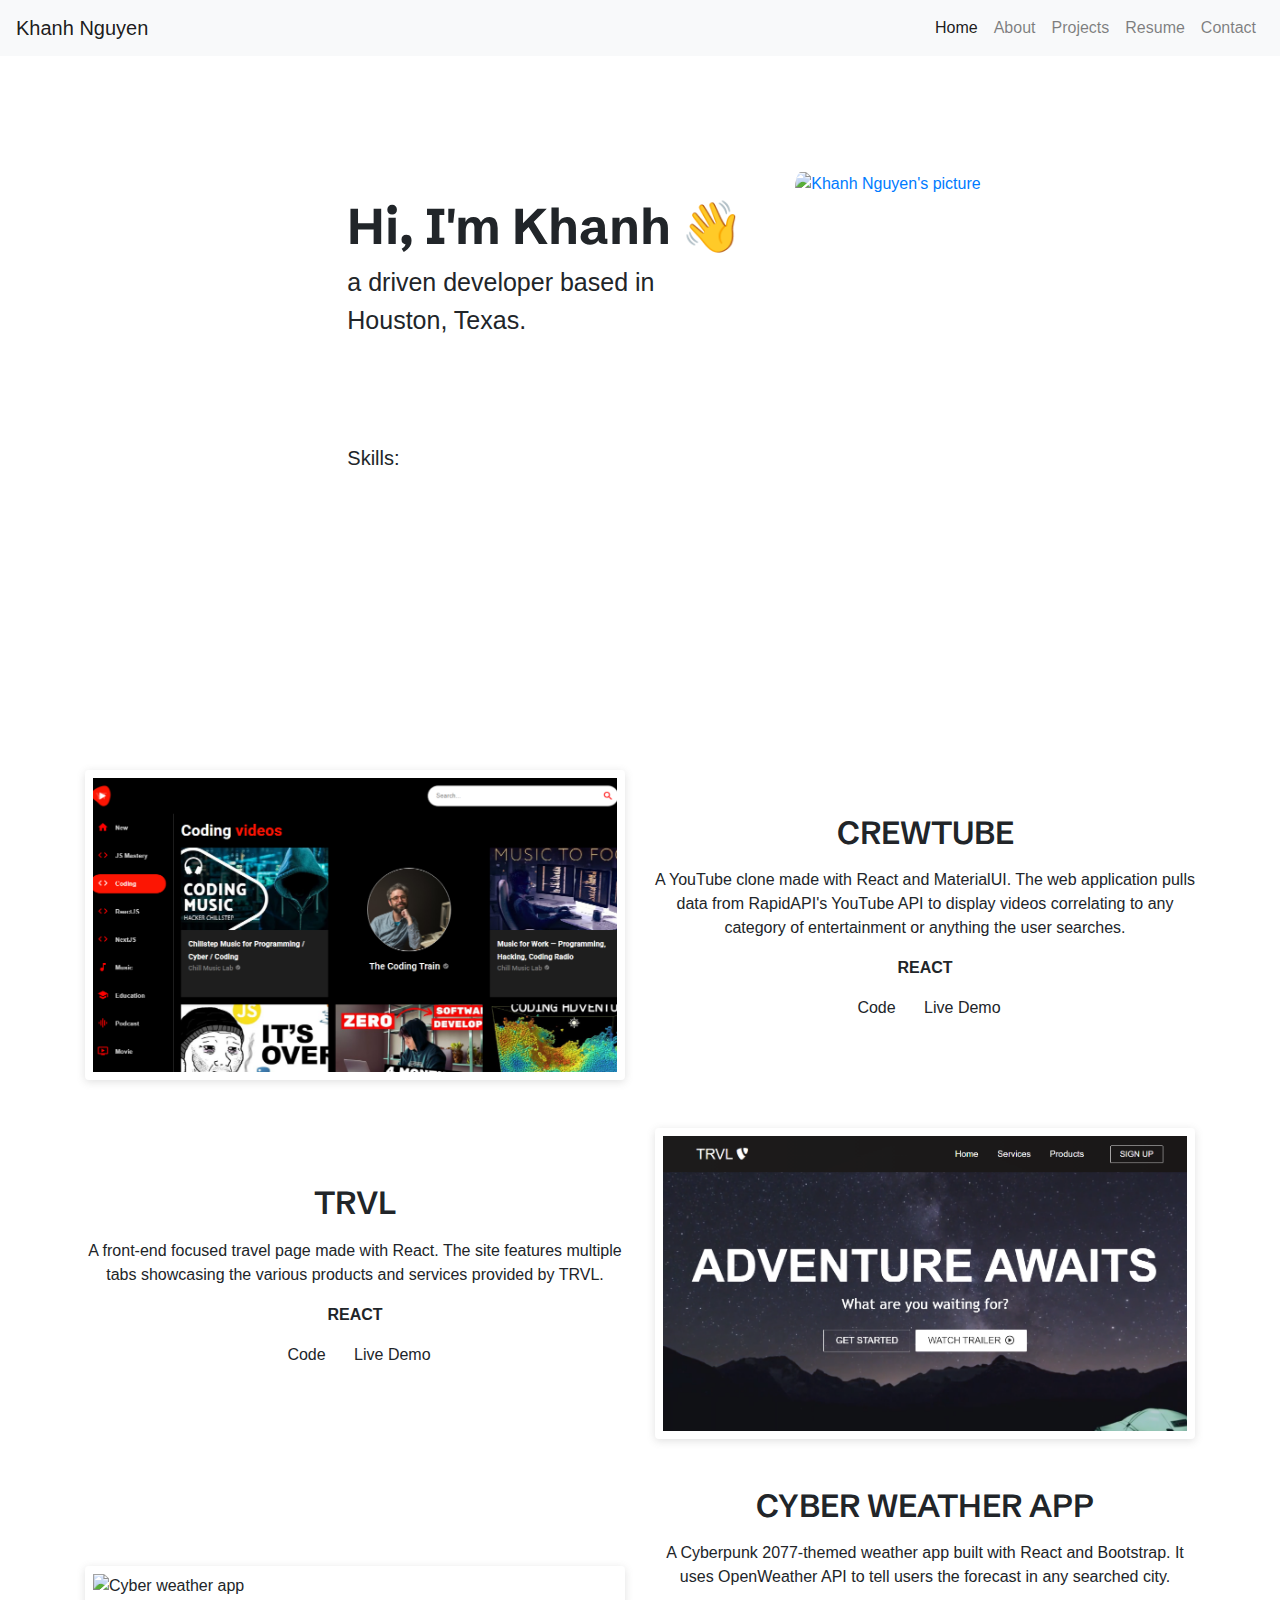
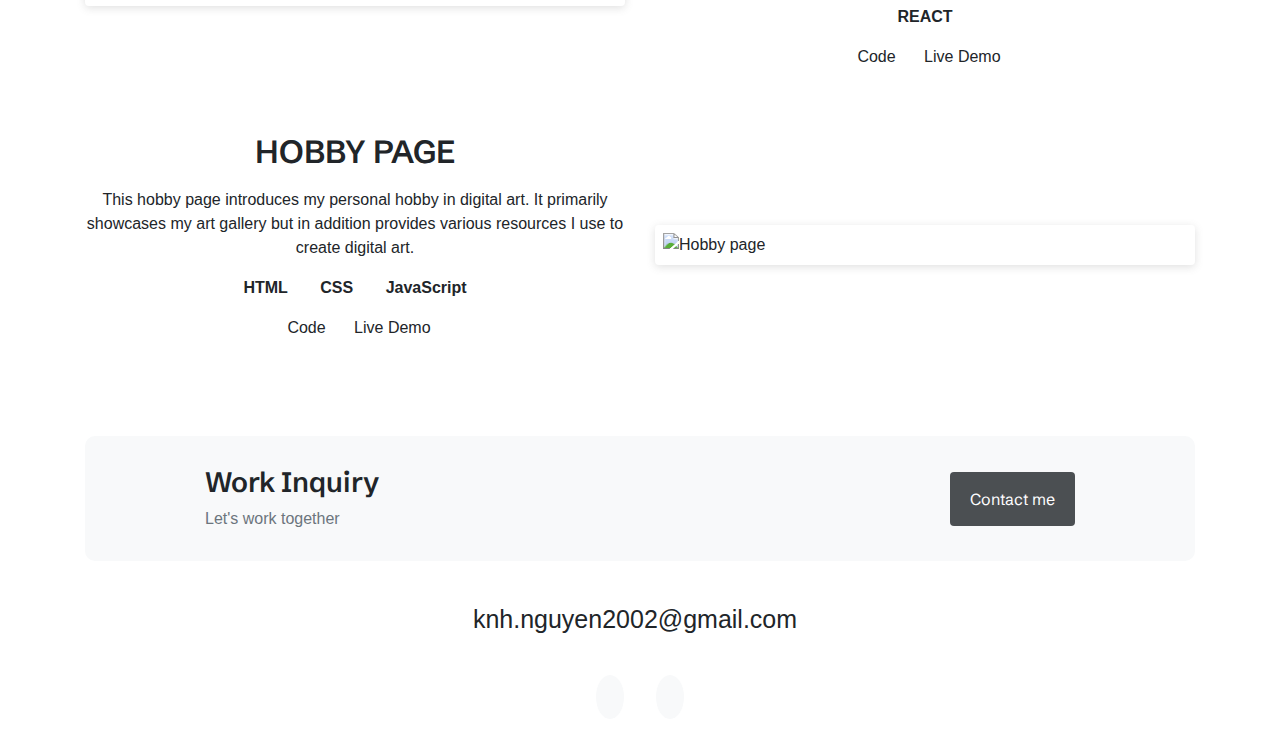
==== commit 19654fc3: "Added resume page to website" ====
--- a/index.html
+++ b/index.html
@@ -27,6 +27,7 @@
                 <a class="nav-item nav-link active" href="/">Home <span class="sr-only">(current)</span></a>
                 <a class="nav-item nav-link" href="/about.html">About</a>
                 <a class="nav-item nav-link" href="/projects.html">Projects</a>
+                <a class="nav-item nav-link" href="/resume.html">Resume</a>
                 <a class="nav-item nav-link" href="/contact.html">Contact</a>
             </div>
         </div>
@@ -74,7 +75,7 @@
             
             <div class="row mb-5 align-items-center">
                 <div class="col-sm-6">
-                    <img src="/img/crewtube.png" alt="YouTube clone" title="Crewtube"
+                    <img src="/img/crewtube.png" alt="YouTube clone" title="CrewTube"
                         class="project-img img-fluid rounded p-2 d-none d-sm-block">
                 </div>
                 <div class="col-sm-6">
@@ -122,7 +123,7 @@
 
             <div class="row mb-5 align-items-center">
                 <div class="col-sm-6">
-                    <img src="/img/react-cyberweather.png" alt="Weather app" title="Weather app"
+                    <img src="/img/react-cyberweather.png" alt="Cyber weather app" title="Cyber Weather"
                     class="project-img img-fluid rounded p-2 d-none d-sm-block">
                 </div>
                 <div class="col-sm-6">
--- a/css/style.css
+++ b/css/style.css
@@ -6,23 +6,30 @@
   --grotesk-font: "Schibsted Grotesk", sans-serif;
 }
 
+iframe {
+  width: 100%;
+  height: 500px;
+}
+
 .intro-container {
-  padding-top: 50px;
+  padding-top: 100px;
   padding-bottom: 200px;
 }
 .intro-content {
   max-width: 400px;
 }
 .about-container {
-  padding-top: 10px;
+  padding-top: 60px;
 }
 .about-content {
   max-width: 400px;
   margin: 3rem;
 }
 .content-container,
+.contact-container,
+.resume-container,
 .projects-header {
-  padding-top: 10px;
+  padding-top: 38px;
 }
 
 h1 {
@@ -118,6 +125,15 @@
 .fa-square-js {
   color: #e4a125;
 }
+.fa-react {
+  color: #61dbfb;
+}
+.fa-database {
+  color: #396c94;
+}
+.fa-bootstrap {
+  color: #8f1aff;
+}
 
 .pfp {
   max-width: 300px;
@@ -140,6 +156,11 @@
 .pfp-about {
   max-width: 300px;
   margin-top: 64px;
+}
+
+.resume-img {
+  max-width: 100%;
+  width: 850px;
 }
 
 .project-img {
@@ -240,6 +261,9 @@
   h2 {
     font-size: 26px;
   }
+  .about-container {
+    padding-top: 50px !important;
+  }
   .contact-container {
     font-size: 12px;
   }
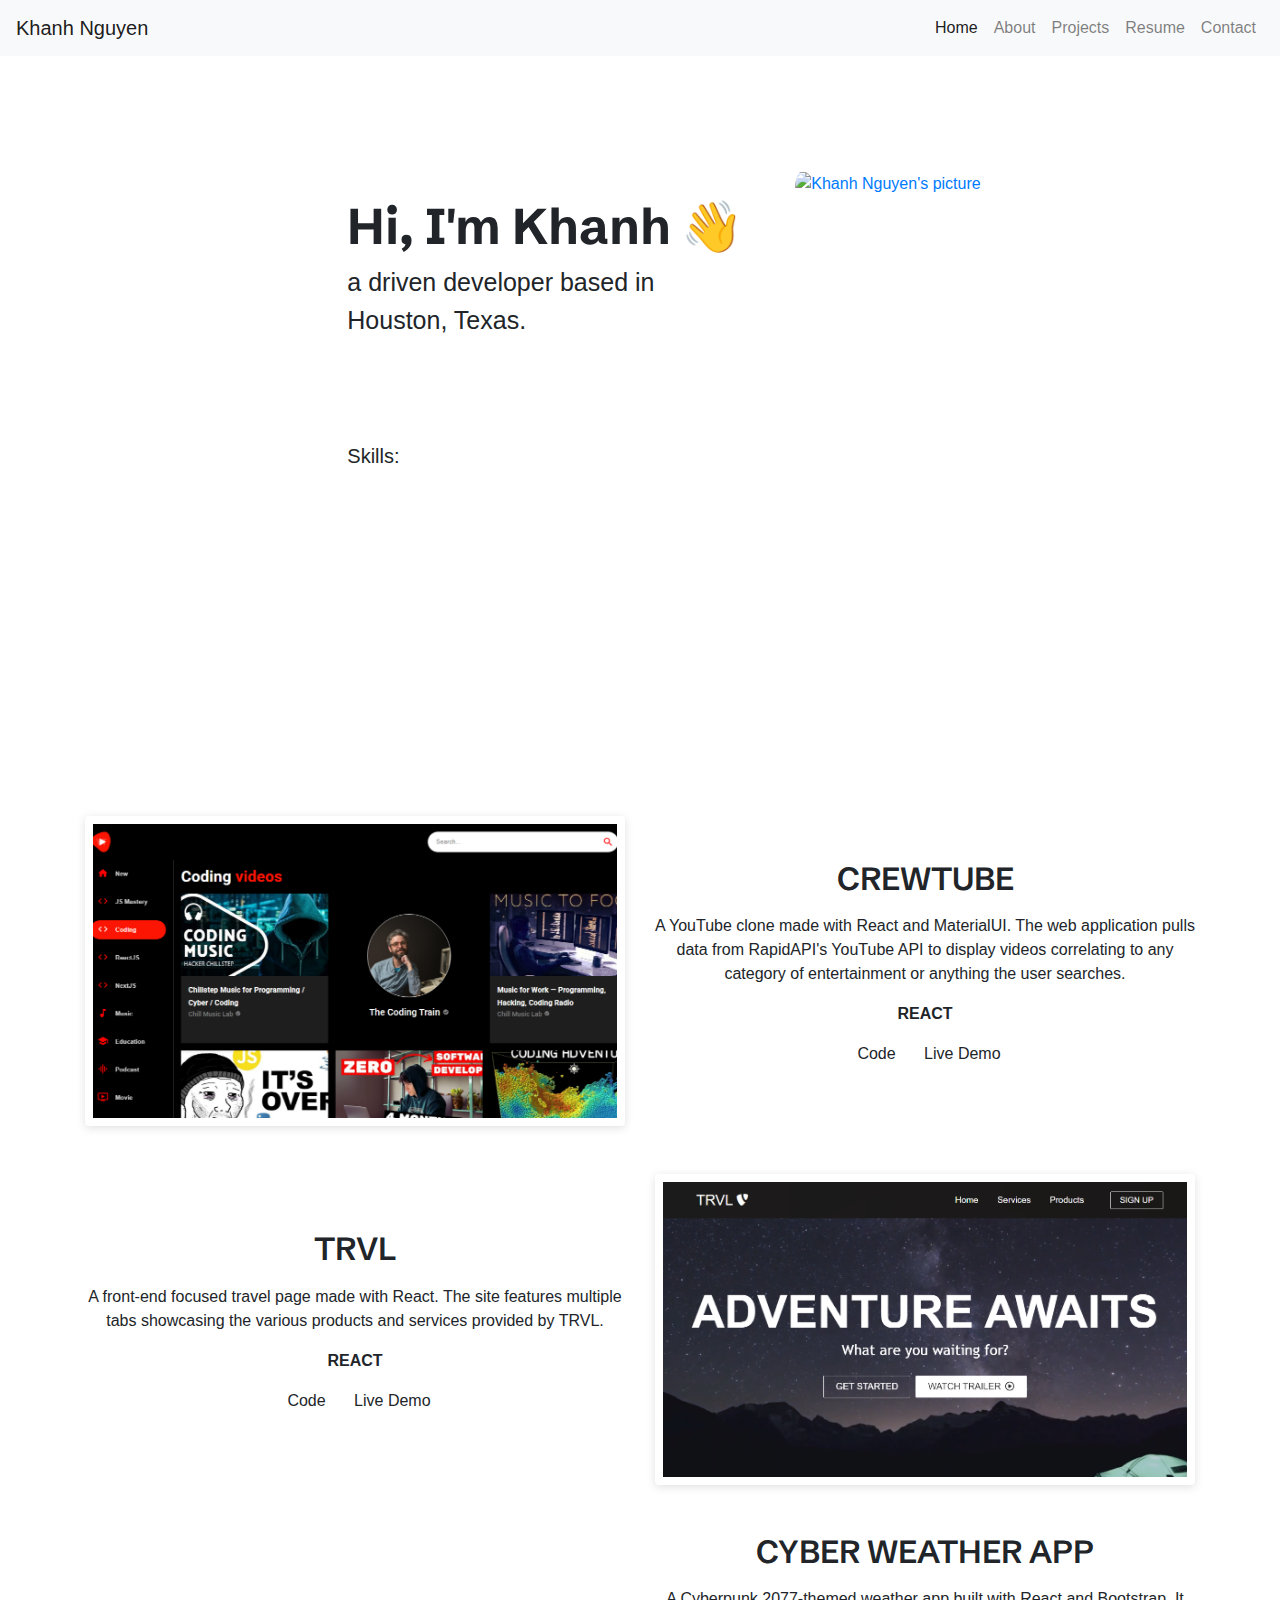
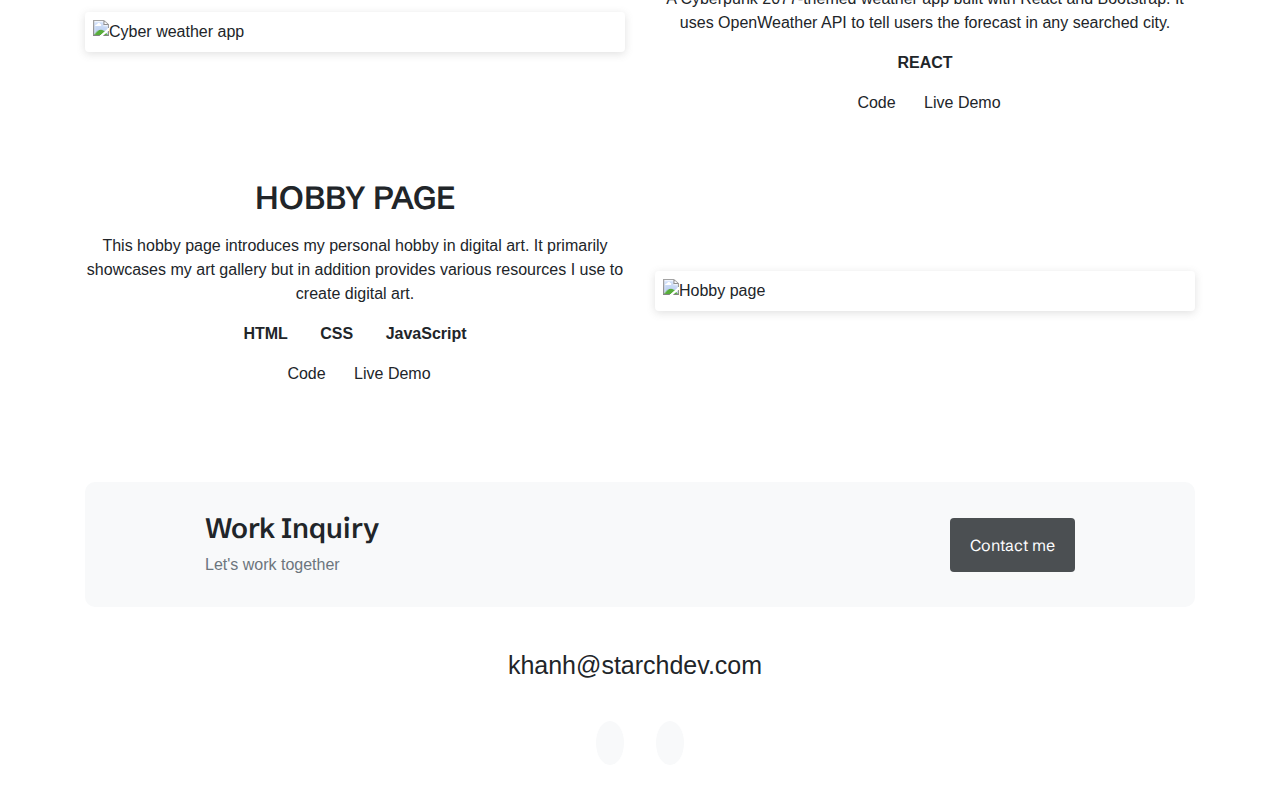
==== commit c05fe437: "Revised website; Updated email and LinkedIn links; Added icons to skills" ====
--- a/index.html
+++ b/index.html
@@ -13,6 +13,7 @@
     <link href="https://fonts.googleapis.com/css2?family=Schibsted+Grotesk:wght@600;700&display=swap" rel="stylesheet">
     <script src="https://kit.fontawesome.com/e6a4cb6747.js" crossorigin="anonymous"></script>
     <link rel="stylesheet" href="/css/style.css">
+    <link rel="icon" type="image/x-icon" href="/src/sixthsenseriot.ico">
 </head>
 
 <body>
@@ -38,11 +39,11 @@
             <p class="intro-description">a driven developer based in Houston, Texas.</p>
             <div class="mb-5">
                 <span>
-                    <a href="mailto:knh.nguyen2002@gmail.com" class="in-link" title="Email link"><i
+                    <a href="mailto:khanh@starchdev.com" class="in-link" title="Email link"><i
                             class="fa-solid fa-envelope"></i></a>
                 </span>
                 <span>
-                    <a href="https://www.linkedin.com/in/khanhn2002/" target="_blank" class="in-link"
+                    <a href="https://www.linkedin.com/in/khanh-dev/" target="_blank" class="in-link"
                         title="LinkedIn link"><i class="fa-brands fa-linkedin"></i></a>
                 </span>
                 <span>
@@ -51,15 +52,17 @@
                 </span>
             </div>
             <div class="skillset-container">
-                <span class="align-items-center">
-                    <span class="mr-2">Skills:</span>
+              <p>Skills:</p>  
+              <span class="align-items-center">
                     <i class="dev-logo fa-brands fa-html5" title="HTML"></i>
                     <i class="dev-logo fa-brands fa-css3-alt" title="CSS"></i>
                     <i class="dev-logo fa-brands fa-square-js" title="JavaScript"></i>
-                    <i class="dev-logo fa-brands fa-react" title="React"></i>
-                    <i class="dev-logo fa-solid fa-database" title="PostgresSQL Database"></i>
+                    <i class="dev-logo fa-brands fa-react rotate" title="React"></i>
+                    <i class="dev-logo fa-solid fa-database" title="SQL Databases"></i>
                     <i class="dev-logo fa-brands fa-bootstrap" title="Bootstrap"></i>
-                </span>
+                    <i class="dev-logo fa-brands fa-python" style="--fa-primary-color: blue; --fa-secondary-color: yellow" title="Python"></i>
+                    <i class="dev-logo fa-brands fa-linux" title="Linux"></i>
+              </span>
             </div>
         </div>
         <div class="intro-picture">
@@ -243,12 +246,12 @@
                 </div>
             </div>
             <div class="d-flex justify-content-center">
-                <a href="mailto:knh.nguyen2002@gmail.com" title="Email link"
-                    class="email-link">knh.nguyen2002@gmail.com</a>
+                <a href="mailto:khanh@starchdev.com.com" title="Email link"
+                    class="email-link">khanh@starchdev.com</a>
             </div>
             <div class="social-links text-center d-flex justify-content-center">
                 <div class="mr-3">
-                    <a href="https://www.linkedin.com/in/khanhn2002/" target="_blank" class="social"
+                    <a href="https://www.linkedin.com/in/khanh-dev/" target="_blank" class="social"
                         title="LinkedIn link"><i class="fa-brands fa-linkedin"></i></a>
                 </div>
                 <div class="ml-3">
@@ -270,4 +273,4 @@
         crossorigin="anonymous"></script>
 </body>
 
-</html>+</html>
--- a/css/style.css
+++ b/css/style.css
@@ -113,7 +113,7 @@
   font-size: 20px;
 }
 .dev-logo {
-  margin: 0 10px;
+  margin: 0 15px 0 0;
   font-size: 22px;
 }
 .fa-html5 {
@@ -133,6 +133,9 @@
 }
 .fa-bootstrap {
   color: #8f1aff;
+}
+.fa-python {
+  color: #0277BD;
 }
 
 .pfp {
@@ -152,6 +155,19 @@
     border-radius: 750px 250px 750px 250px / 250px 750px 250px 750px;
   }
 }
+
+/* .rotate {
+  animation: rotation 8s infinite linear;
+}
+
+@keyframes rotation {
+  from {
+    transform: rotate(0deg);
+  }
+  to {
+    transform: rotate(359deg);
+  }
+} */
 
 .pfp-about {
   max-width: 300px;
